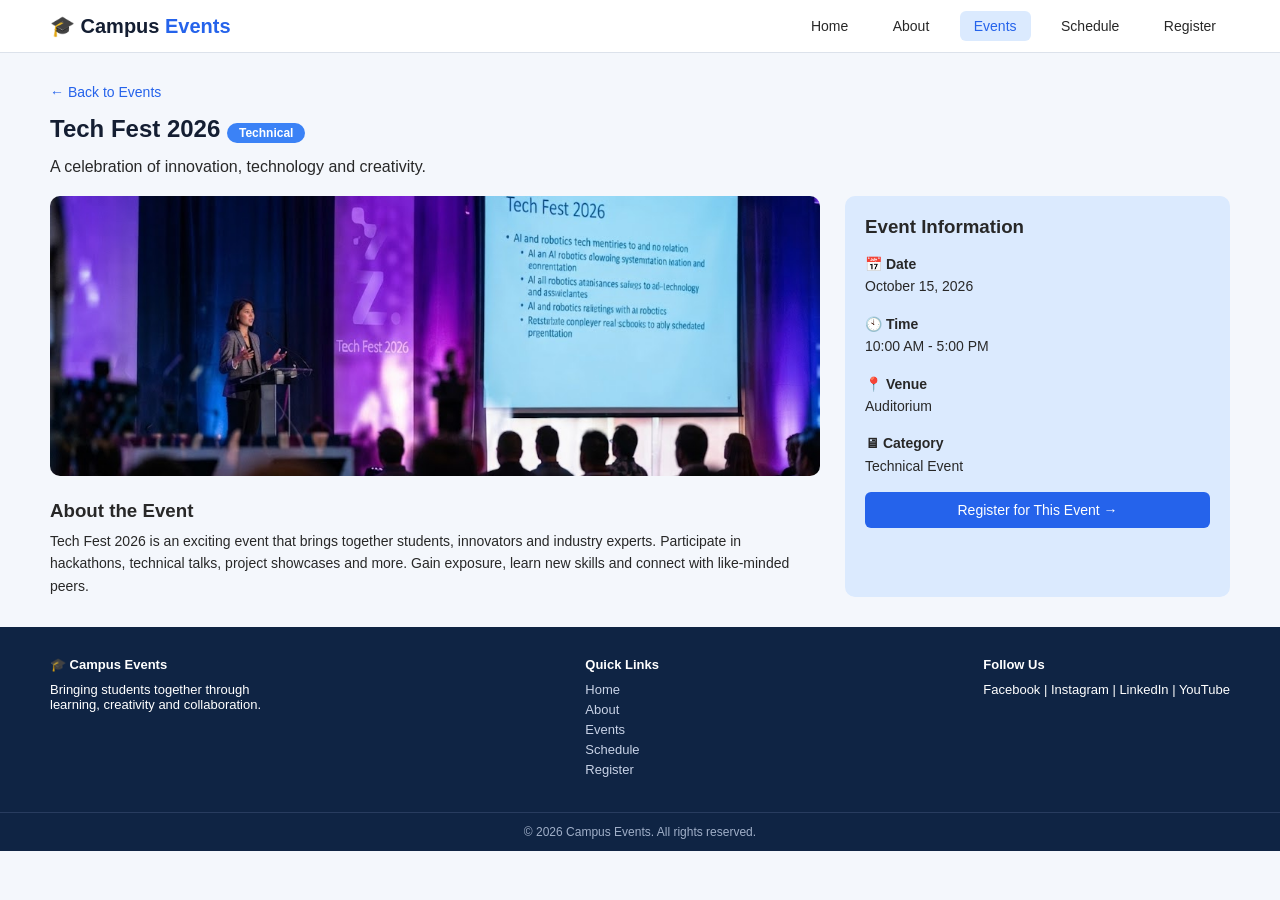
==== event-details.html @ 2e7b1316 "Campus Events website using HTML and CSS" ====
<!DOCTYPE html>
<html lang="en">
<head>
    <meta charset="UTF-8">
    <meta name="viewport" content="width=device-width, initial-scale=1.0">
    <title>Campus Events - Event Details</title>
    <link rel="stylesheet" href="css/style.css">
</head>
<body>

    <header class="navbar">
        <a href="index.html" class="logo">🎓 Campus <span>Events</span></a>
        <nav>
            <a href="index.html">Home</a>
            <a href="about.html">About</a>
            <a href="events.html" class="active">Events</a>
            <a href="schedule.html">Schedule</a>
            <a href="register.html">Register</a>
        </nav>
    </header>

    <section class="section">
        <a href="events.html" class="back-link">← Back to Events</a>

        <div class="event" id="cultural-day">
            <h2>Cultural Day <span class="tag cultural">Cultural</span></h2>
            <p>Celebrate talent, creativity and diversity.</p>

            <div class="details-layout">
                <div>
                    <img src="images/cultural.jpg" alt="Cultural Day">
                    <h3 style="margin-top: 20px;">About the Event</h3>
                    <p>Cultural Day brings the whole campus together for an afternoon of music, dance and art performances. Students from every department showcase their talents on stage. Come to perform, cheer for your friends or simply enjoy the show.</p>
                </div>

                <div class="info-box">
                    <h3>Event Information</h3>
                    <p><b>📅 Date</b><br>October 20, 2026</p>
                    <p><b>🕙 Time</b><br>02:00 PM - 6:00 PM</p>
                    <p><b>📍 Venue</b><br>Main Hall</p>
                    <p><b>🖥 Category</b><br>Cultural Event</p>
                    <a href="register.html" class="btn btn-full">Register for This Event →</a>
                </div>
            </div>
        </div>

        <div class="event" id="sports-meet">
            <h2>Inter-College Sports Meet <span class="tag sports">Sports</span></h2>
            <p>Compete, collaborate and showcase your sportsmanship.</p>

            <div class="details-layout">
                <div>
                    <img src="images/sports.jpg" alt="Inter-College Sports Meet">
                    <h3 style="margin-top: 20px;">About the Event</h3>
                    <p>The Inter-College Sports Meet invites teams from nearby colleges to compete in a range of indoor and outdoor games. Represent your college, meet players from other campuses and enjoy a day full of energy and team spirit.</p>
                </div>

                <div class="info-box">
                    <h3>Event Information</h3>
                    <p><b>📅 Date</b><br>October 28, 2026</p>
                    <p><b>🕙 Time</b><br>09:00 AM - 4:00 PM</p>
                    <p><b>📍 Venue</b><br>Sports Ground</p>
                    <p><b>🖥 Category</b><br>Sports Event</p>
                    <a href="register.html" class="btn btn-full">Register for This Event →</a>
                </div>
            </div>
        </div>

        <div class="event" id="ai-workshop">
            <h2>AI Workshop <span class="tag workshop">Workshop</span></h2>
            <p>Learn about AI tools and real-world applications.</p>

            <div class="details-layout">
                <div>
                    <img src="images/workshop.jpg" alt="AI Workshop">
                    <h3 style="margin-top: 20px;">About the Event</h3>
                    <p>This hands-on workshop introduces popular AI tools and shows how they are used in real projects. Bring your laptop, follow along with the examples and leave with practical skills you can use in your own work.</p>
                </div>

                <div class="info-box">
                    <h3>Event Information</h3>
                    <p><b>📅 Date</b><br>November 05, 2026</p>
                    <p><b>🕙 Time</b><br>11:00 AM - 3:00 PM</p>
                    <p><b>📍 Venue</b><br>Seminar Hall</p>
                    <p><b>🖥 Category</b><br>Workshop</p>
                    <a href="register.html" class="btn btn-full">Register for This Event →</a>
                </div>
            </div>
        </div>

        <div class="event" id="photography-contest">
            <h2>Photography Contest <span class="tag cultural">Cultural</span></h2>
            <p>Capture moments and showcase your creativity.</p>

            <div class="details-layout">
                <div>
                    <img src="images/photography.jpg" alt="Photography Contest">
                    <h3 style="margin-top: 20px;">About the Event</h3>
                    <p>Take your camera or phone around the campus and capture the moments that matter to you. The best photographs will be displayed and judged by a panel of faculty members. All students are welcome to take part.</p>
                </div>

                <div class="info-box">
                    <h3>Event Information</h3>
                    <p><b>📅 Date</b><br>November 12, 2026</p>
                    <p><b>🕙 Time</b><br>10:00 AM - 1:00 PM</p>
                    <p><b>📍 Venue</b><br>Open Grounds</p>
                    <p><b>🖥 Category</b><br>Cultural Event</p>
                    <a href="register.html" class="btn btn-full">Register for This Event →</a>
                </div>
            </div>
        </div>

        <div class="event" id="career-talk">
            <h2>Career Guidance Talk <span class="tag technical">Technical</span></h2>
            <p>Get insights from industry experts about future opportunities.</p>

            <div class="details-layout">
                <div>
                    <img src="images/career.jpg" alt="Career Guidance Talk">
                    <h3 style="margin-top: 20px;">About the Event</h3>
                    <p>Industry experts share their journeys and explain which skills companies look for today. There will be a question and answer round at the end, so come prepared to ask about careers, internships and higher studies.</p>
                </div>

                <div class="info-box">
                    <h3>Event Information</h3>
                    <p><b>📅 Date</b><br>November 18, 2026</p>
                    <p><b>🕙 Time</b><br>03:00 PM - 5:00 PM</p>
                    <p><b>📍 Venue</b><br>Auditorium</p>
                    <p><b>🖥 Category</b><br>Technical Event</p>
                    <a href="register.html" class="btn btn-full">Register for This Event →</a>
                </div>
            </div>
        </div>

        <div class="event" id="tech-fest">
            <h2>Tech Fest 2026 <span class="tag technical">Technical</span></h2>
            <p>A celebration of innovation, technology and creativity.</p>

            <div class="details-layout">
                <div>
                    <img src="images/tech-fest.jpg" alt="Tech Fest 2026">
                    <h3 style="margin-top: 20px;">About the Event</h3>
                    <p>Tech Fest 2026 is an exciting event that brings together students, innovators and industry experts. Participate in hackathons, technical talks, project showcases and more. Gain exposure, learn new skills and connect with like-minded peers.</p>
                </div>

                <div class="info-box">
                    <h3>Event Information</h3>
                    <p><b>📅 Date</b><br>October 15, 2026</p>
                    <p><b>🕙 Time</b><br>10:00 AM - 5:00 PM</p>
                    <p><b>📍 Venue</b><br>Auditorium</p>
                    <p><b>🖥 Category</b><br>Technical Event</p>
                    <a href="register.html" class="btn btn-full">Register for This Event →</a>
                </div>
            </div>
        </div>
    </section>

    <footer class="footer">
        <div>
            <h4>🎓 Campus Events</h4>
            <p>Bringing students together through<br>learning, creativity and collaboration.</p>
        </div>
        <div>
            <h4>Quick Links</h4>
            <a href="index.html">Home</a>
            <a href="about.html">About</a>
            <a href="events.html">Events</a>
            <a href="schedule.html">Schedule</a>
            <a href="register.html">Register</a>
        </div>
        <div>
            <h4>Follow Us</h4>
            <p>Facebook | Instagram | LinkedIn | YouTube</p>
        </div>
    </footer>
    <p class="copyright">© 2026 Campus Events. All rights reserved.</p>

</body>
</html>
---- css/style.css ----
/* ---------- General ---------- */
*{
    margin: 0;
    padding: 0;
    box-sizing: border-box;
}

body {
    font-family: Arial, Helvetica, sans-serif;
    background-color: #F4F7FC;
    color: #282828;
}

a {
    text-decoration: none;
}

ul {
    list-style: none;
}

.section {
    padding: 30px 50px;
}

.section h2 {
    margin-bottom: 15px;
    color: #141E32;
}

/* ---------- Navigation bar ---------- */
.navbar {
    display: flex;
    justify-content: space-between;
    align-items: center;
    padding: 14px 50px;
    background-color: #FFFFFF;
    border-bottom: 1px solid #DCE2EB;
}

.logo {
    font-size: 20px;
    font-weight: bold;
    color: #141E32;
}

.logo span {
    color: #2563EB;
}

.navbar nav a {
    margin-left: 12px;
    padding: 7px 14px;
    font-size: 14px;
    color: #282828;
    border-radius: 6px;
}

.navbar nav a:hover,
.navbar nav a.active {
    background-color: #DBEAFE;
    color: #2563EB;
}

/* ---------- Banner (hero) ---------- */
.hero {
    height: 320px;
    padding: 70px 50px;
    background-image: linear-gradient(to right, rgba(255, 255, 255, 0.95), rgba(255, 255, 255, 0.2)), url("../images/campus.jpg");
    background-size: cover;
    background-position: center;
}

.hero-about {
    background-image: linear-gradient(to right, rgba(255, 255, 255, 0.95), rgba(255, 255, 255, 0.3)), url("../images/students.jpg");
}

.hero h1 {
    font-size: 36px;
    color: #141E32;
    margin-bottom: 12px;
}

.hero p {
    max-width: 480px;
    line-height: 1.6;
    margin-bottom: 20px;
}

/* ---------- Buttons ---------- */
.btn {
    display: inline-block;
    padding: 10px 22px;
    background-color: #2563EB;
    color: #FFFFFF;
    font-size: 14px;
    border: none;
    border-radius: 6px;
    cursor: pointer;
}

.btn:hover {
    background-color: #1D4ED8;
}

.btn-full {
    display: block;
    width: 100%;
    text-align: center;
}

/* ---------- Event cards ---------- */
.heading-row {
    display: flex;
    justify-content: space-between;
    align-items: center;
}

.heading-row a {
    font-size: 14px;
    color: #2563EB;
}

.cards {
    display: grid;
    grid-template-columns: repeat(3, 1fr);
    gap: 20px;
}

.card {
    background-color: #FFFFFF;
    border-radius: 10px;
    box-shadow: 0 2px 8px rgba(0, 0, 0, 0.1);
    overflow: hidden;
}

.card img {
    width: 100%;
    height: 160px;
    object-fit: cover;
}

.card-body {
    padding: 15px;
}

.card-body h3 {
    margin: 8px 0;
    font-size: 17px;
}

.card-body .info {
    font-size: 13px;
    color: #646464;
    margin-bottom: 8px;
}

.card-body p {
    font-size: 13px;
    line-height: 1.5;
    margin-bottom: 14px;
}

/* ---------- Category tags ---------- */
.tag {
    display: inline-block;
    padding: 3px 12px;
    font-size: 12px;
    font-weight: bold;
    color: #FFFFFF;
    border-radius: 20px;
}

.technical { background-color: #3B82F6; }
.cultural  { background-color: #EF4444; }
.sports    { background-color: #22A05A; }
.workshop  { background-color: #EA8A1E; }

/* ---------- Category boxes ---------- */
.boxes {
    display: grid;
    grid-template-columns: repeat(4, 1fr);
    gap: 18px;
}

.box {
    padding: 18px;
    border-radius: 10px;
    font-size: 14px;
}

.box h3 {
    margin: 6px 0;
    font-size: 16px;
}

.box .icon {
    font-size: 28px;
}

.box-blue   { background-color: #DBEAFE; }
.box-pink   { background-color: #FED7DC; }
.box-green  { background-color: #D1F5E0; }
.box-yellow { background-color: #FEF0CD; }

/* ---------- About page ---------- */
.mission {
    display: grid;
    grid-template-columns: repeat(3, 1fr);
    gap: 18px;
}

/* ---------- Events page ---------- */
.search-row {
    display: flex;
    justify-content: space-between;
    align-items: center;
    padding: 30px 50px 0 50px;
}

.search-row input {
    padding: 9px 14px;
    width: 230px;
    border: 1px solid #C8CDD7;
    border-radius: 6px;
}

/* ---------- Event details page ---------- */
.back-link {
    display: inline-block;
    margin-bottom: 15px;
    font-size: 14px;
    color: #2563EB;
}

.details-layout {
    display: grid;
    grid-template-columns: 2fr 1fr;
    gap: 25px;
    margin-top: 20px;
}

.details-layout img {
    width: 100%;
    height: 280px;
    object-fit: cover;
    border-radius: 10px;
}

.details-layout p {
    line-height: 1.6;
    font-size: 14px;
    margin-top: 8px;
}

.info-box {
    padding: 20px;
    background-color: #DBEAFE;
    border-radius: 10px;
}

.info-box h3 {
    margin-bottom: 15px;
}

.info-box p {
    margin-bottom: 15px;
}

/* ---------- Schedule table ---------- */
table {
    width: 100%;
    border-collapse: collapse;
    background-color: #FFFFFF;
}

th {
    padding: 12px;
    text-align: left;
    background-color: #2563EB;
    color: #FFFFFF;
    font-size: 14px;
}

td {
    padding: 12px;
    font-size: 14px;
    border-bottom: 1px solid #E1E4EB;
}

tr:hover td {
    background-color: #F0F5FF;
}

.btn-small {
    padding: 5px 16px;
    font-size: 13px;
    color: #2563EB;
    border: 1px solid #2563EB;
    border-radius: 5px;
}

.btn-small:hover {
    background-color: #2563EB;
    color: #FFFFFF;
}

/* ---------- Registration form ---------- */
.form-box {
    max-width: 600px;
    margin: 0 auto;
    padding: 25px;
    background-color: #FFFFFF;
    border-radius: 10px;
    box-shadow: 0 2px 8px rgba(0, 0, 0, 0.1);
}

.form-row {
    display: grid;
    grid-template-columns: 1fr 1fr;
    gap: 15px;
}

.form-box label {
    display: block;
    margin: 14px 0 5px 0;
    font-size: 13px;
    font-weight: bold;
}

.form-box input,
.form-box select,
.form-box textarea {
    width: 100%;
    padding: 9px;
    font-size: 13px;
    border: 1px solid #C8CDD7;
    border-radius: 5px;
}

.form-box textarea {
    height: 70px;
}

.form-box .check {
    display: flex;
    align-items: center;
    gap: 8px;
    font-weight: normal;
}

.form-box .check input {
    width: auto;
}

.form-box button {
    margin-top: 15px;
}

/* ---------- Footer ---------- */
.footer {
    display: flex;
    justify-content: space-between;
    padding: 30px 50px;
    background-color: #0F2444;
    color: #FFFFFF;
    font-size: 13px;
}

.footer h4 {
    margin-bottom: 10px;
}

.footer a {
    display: block;
    margin-bottom: 5px;
    color: #C8D2E6;
}

.footer a:hover {
    color: #FFFFFF;
}

.copyright {
    padding: 12px;
    text-align: center;
    background-color: #0F2444;
    color: #A0AFC8;
    font-size: 12px;
    border-top: 1px solid #283C5F;
}

/* ---------- Event details: show only the selected event ---------- */
.event {
    display: none;
}

/* the event whose id matches the link (event-details.html#cultural-day) */
.event:target {
    display: block;
}

/* Tech Fest is the default when the page is opened without a link */
#tech-fest {
    display: block;
}

/* but hide it if another event has been selected */
.event:target ~ #tech-fest {
    display: none;
}
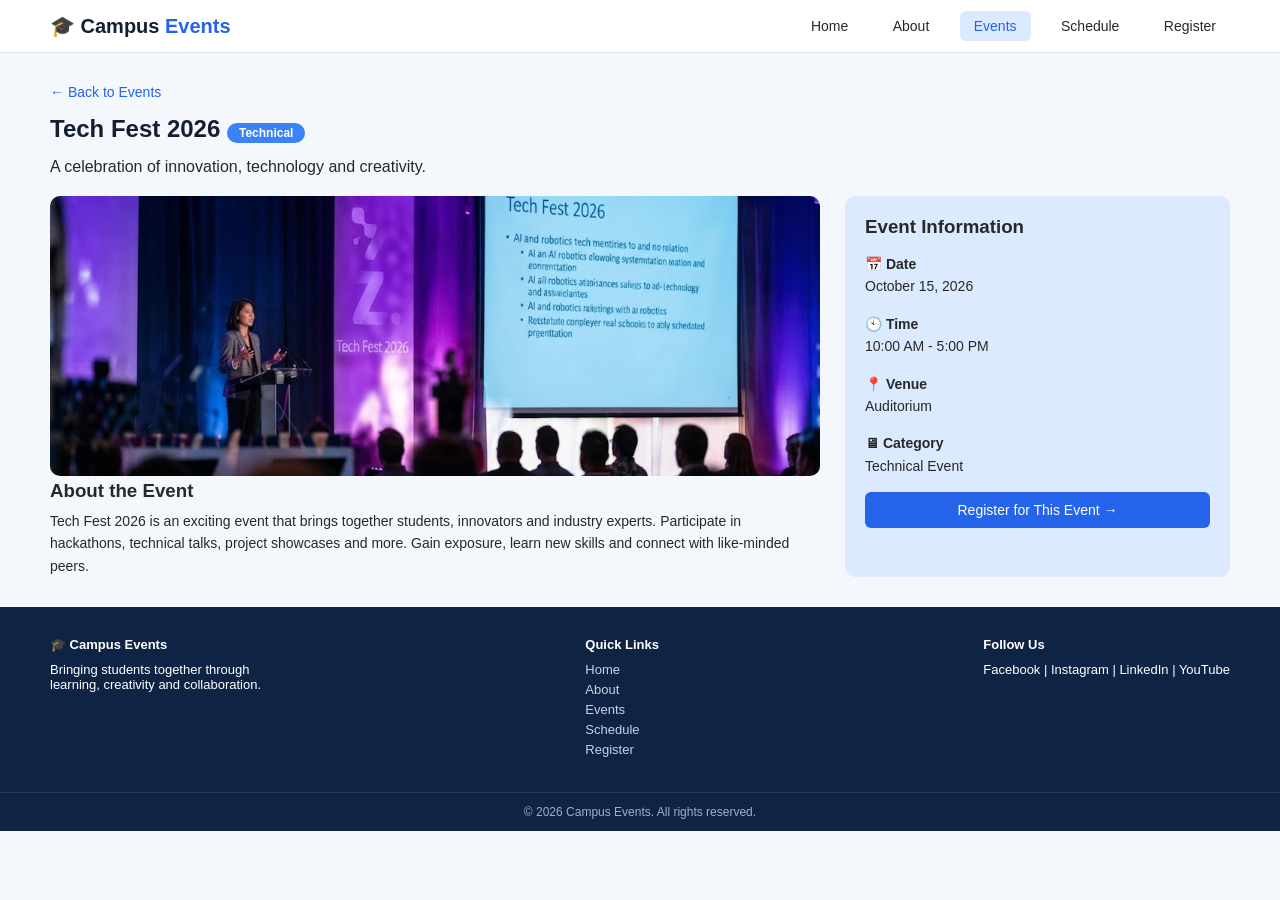
==== commit 120c61fc: "Update event details and registration pages" ====
--- a/event-details.html
+++ b/event-details.html
@@ -22,135 +22,23 @@
     <section class="section">
         <a href="events.html" class="back-link">← Back to Events</a>
 
-        <div class="event" id="cultural-day">
-            <h2>Cultural Day <span class="tag cultural">Cultural</span></h2>
-            <p>Celebrate talent, creativity and diversity.</p>
+        <h2><span id="title">Tech Fest 2026</span> <span id="tag" class="tag technical">Technical</span></h2>
+        <p id="tagline">A celebration of innovation, technology and creativity.</p>
 
-            <div class="details-layout">
-                <div>
-                    <img src="images/cultural.jpg" alt="Cultural Day">
-                    <h3 style="margin-top: 20px;">About the Event</h3>
-                    <p>Cultural Day brings the whole campus together for an afternoon of music, dance and art performances. Students from every department showcase their talents on stage. Come to perform, cheer for your friends or simply enjoy the show.</p>
-                </div>
+        <div class="details-layout">
+            <div>
+                <img id="poster" src="images/tech-fest.jpg" alt="Tech Fest 2026">
+                <h3 class="about-title">About the Event</h3>
+                <p id="about">Tech Fest 2026 is an exciting event that brings together students, innovators and industry experts. Participate in hackathons, technical talks, project showcases and more. Gain exposure, learn new skills and connect with like-minded peers.</p>
+            </div>
 
-                <div class="info-box">
-                    <h3>Event Information</h3>
-                    <p><b>📅 Date</b><br>October 20, 2026</p>
-                    <p><b>🕙 Time</b><br>02:00 PM - 6:00 PM</p>
-                    <p><b>📍 Venue</b><br>Main Hall</p>
-                    <p><b>🖥 Category</b><br>Cultural Event</p>
-                    <a href="register.html" class="btn btn-full">Register for This Event →</a>
-                </div>
-            </div>
-        </div>
-
-        <div class="event" id="sports-meet">
-            <h2>Inter-College Sports Meet <span class="tag sports">Sports</span></h2>
-            <p>Compete, collaborate and showcase your sportsmanship.</p>
-
-            <div class="details-layout">
-                <div>
-                    <img src="images/sports.jpg" alt="Inter-College Sports Meet">
-                    <h3 style="margin-top: 20px;">About the Event</h3>
-                    <p>The Inter-College Sports Meet invites teams from nearby colleges to compete in a range of indoor and outdoor games. Represent your college, meet players from other campuses and enjoy a day full of energy and team spirit.</p>
-                </div>
-
-                <div class="info-box">
-                    <h3>Event Information</h3>
-                    <p><b>📅 Date</b><br>October 28, 2026</p>
-                    <p><b>🕙 Time</b><br>09:00 AM - 4:00 PM</p>
-                    <p><b>📍 Venue</b><br>Sports Ground</p>
-                    <p><b>🖥 Category</b><br>Sports Event</p>
-                    <a href="register.html" class="btn btn-full">Register for This Event →</a>
-                </div>
-            </div>
-        </div>
-
-        <div class="event" id="ai-workshop">
-            <h2>AI Workshop <span class="tag workshop">Workshop</span></h2>
-            <p>Learn about AI tools and real-world applications.</p>
-
-            <div class="details-layout">
-                <div>
-                    <img src="images/workshop.jpg" alt="AI Workshop">
-                    <h3 style="margin-top: 20px;">About the Event</h3>
-                    <p>This hands-on workshop introduces popular AI tools and shows how they are used in real projects. Bring your laptop, follow along with the examples and leave with practical skills you can use in your own work.</p>
-                </div>
-
-                <div class="info-box">
-                    <h3>Event Information</h3>
-                    <p><b>📅 Date</b><br>November 05, 2026</p>
-                    <p><b>🕙 Time</b><br>11:00 AM - 3:00 PM</p>
-                    <p><b>📍 Venue</b><br>Seminar Hall</p>
-                    <p><b>🖥 Category</b><br>Workshop</p>
-                    <a href="register.html" class="btn btn-full">Register for This Event →</a>
-                </div>
-            </div>
-        </div>
-
-        <div class="event" id="photography-contest">
-            <h2>Photography Contest <span class="tag cultural">Cultural</span></h2>
-            <p>Capture moments and showcase your creativity.</p>
-
-            <div class="details-layout">
-                <div>
-                    <img src="images/photography.jpg" alt="Photography Contest">
-                    <h3 style="margin-top: 20px;">About the Event</h3>
-                    <p>Take your camera or phone around the campus and capture the moments that matter to you. The best photographs will be displayed and judged by a panel of faculty members. All students are welcome to take part.</p>
-                </div>
-
-                <div class="info-box">
-                    <h3>Event Information</h3>
-                    <p><b>📅 Date</b><br>November 12, 2026</p>
-                    <p><b>🕙 Time</b><br>10:00 AM - 1:00 PM</p>
-                    <p><b>📍 Venue</b><br>Open Grounds</p>
-                    <p><b>🖥 Category</b><br>Cultural Event</p>
-                    <a href="register.html" class="btn btn-full">Register for This Event →</a>
-                </div>
-            </div>
-        </div>
-
-        <div class="event" id="career-talk">
-            <h2>Career Guidance Talk <span class="tag technical">Technical</span></h2>
-            <p>Get insights from industry experts about future opportunities.</p>
-
-            <div class="details-layout">
-                <div>
-                    <img src="images/career.jpg" alt="Career Guidance Talk">
-                    <h3 style="margin-top: 20px;">About the Event</h3>
-                    <p>Industry experts share their journeys and explain which skills companies look for today. There will be a question and answer round at the end, so come prepared to ask about careers, internships and higher studies.</p>
-                </div>
-
-                <div class="info-box">
-                    <h3>Event Information</h3>
-                    <p><b>📅 Date</b><br>November 18, 2026</p>
-                    <p><b>🕙 Time</b><br>03:00 PM - 5:00 PM</p>
-                    <p><b>📍 Venue</b><br>Auditorium</p>
-                    <p><b>🖥 Category</b><br>Technical Event</p>
-                    <a href="register.html" class="btn btn-full">Register for This Event →</a>
-                </div>
-            </div>
-        </div>
-
-        <div class="event" id="tech-fest">
-            <h2>Tech Fest 2026 <span class="tag technical">Technical</span></h2>
-            <p>A celebration of innovation, technology and creativity.</p>
-
-            <div class="details-layout">
-                <div>
-                    <img src="images/tech-fest.jpg" alt="Tech Fest 2026">
-                    <h3 style="margin-top: 20px;">About the Event</h3>
-                    <p>Tech Fest 2026 is an exciting event that brings together students, innovators and industry experts. Participate in hackathons, technical talks, project showcases and more. Gain exposure, learn new skills and connect with like-minded peers.</p>
-                </div>
-
-                <div class="info-box">
-                    <h3>Event Information</h3>
-                    <p><b>📅 Date</b><br>October 15, 2026</p>
-                    <p><b>🕙 Time</b><br>10:00 AM - 5:00 PM</p>
-                    <p><b>📍 Venue</b><br>Auditorium</p>
-                    <p><b>🖥 Category</b><br>Technical Event</p>
-                    <a href="register.html" class="btn btn-full">Register for This Event →</a>
-                </div>
+            <div class="info-box">
+                <h3>Event Information</h3>
+                <p><b>📅 Date</b><br><span id="date">October 15, 2026</span></p>
+                <p><b>🕙 Time</b><br><span id="time">10:00 AM - 5:00 PM</span></p>
+                <p><b>📍 Venue</b><br><span id="venue">Auditorium</span></p>
+                <p><b>🖥 Category</b><br><span id="type">Technical Event</span></p>
+                <a id="registerBtn" href="register.html?event=tech-fest" class="btn btn-full">Register for This Event →</a>
             </div>
         </div>
     </section>
@@ -175,5 +63,7 @@
     </footer>
     <p class="copyright">© 2026 Campus Events. All rights reserved.</p>
 
+    <script src="js/data.js"></script>
+    <script src="js/details.js"></script>
 </body>
 </html>
